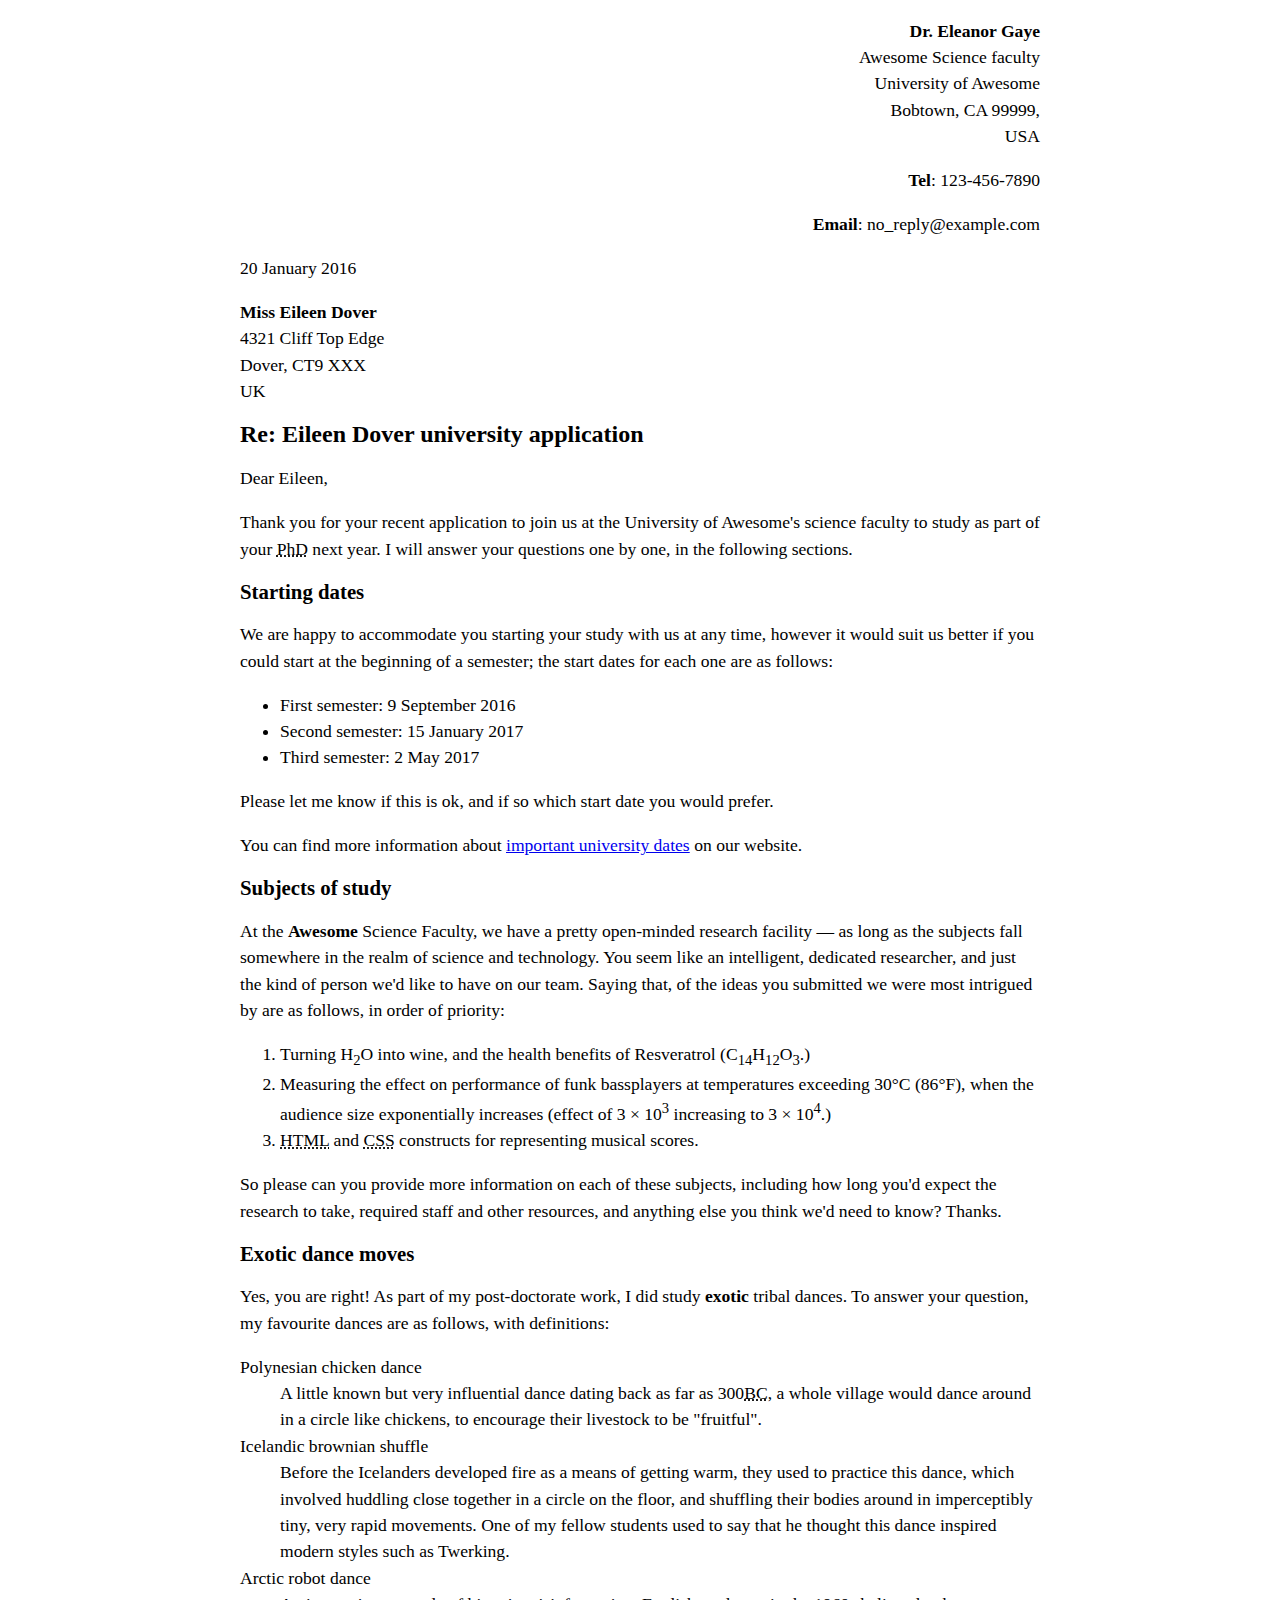
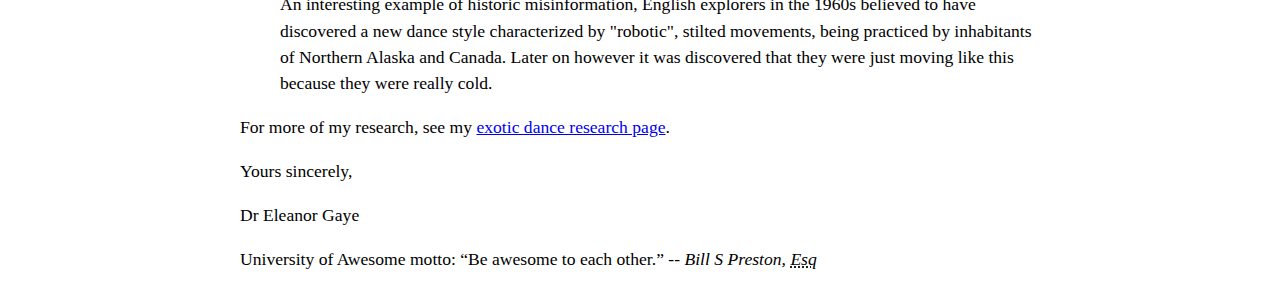
==== letter-markup/index.html @ ee0907f8 "Created letter-markup" ====
<!DOCTYPE html>
<html lang="en">
    <head>
        <meta charset="utf-8">
        <meta name="viewport" content="width=device-width, initial-scale=1.0">
        <meta name="author" content="Vy Le">
        <title>Awesome science application correspondance</title>
        <style>
            html {
            font-size: 16px;
            }
            body {
            max-width: 800px;
            margin: 0 auto;
            }
            .sender-column {
            text-align: right;
            }
            h1 {
            font-size: 1.5rem;
            }
            h2 {
            font-size: 1.3rem;
            }
            p, ul, ol, dl, address {
            font-size: 1.1rem;
            }
            p, li, dd, dt, address {
            line-height: 1.5;
            }
            address {
            font-style: normal;
            margin: 1rem 0;
            }
        </style>
    </head>
    <body>
        <address class="sender-column">
            <p>
                <strong>Dr. Eleanor Gaye</strong><br>
                Awesome Science faculty<br>
                University of Awesome<br>
                Bobtown, CA 99999,<br>
                USA<br>
            </p>
            <p><strong>Tel</strong>: 123-456-7890<br></p>
            <p><strong>Email</strong>: no_reply@example.com<br></p>
        </address> 
        <p class="sender=column"><time datetime="2016-01-20">20 January 2016</time></p>

<address>
            <strong>Miss Eileen Dover</strong><br>
            4321 Cliff Top Edge<br>
            Dover, CT9 XXX<br>
            UK<br>
</address> 


<h1>Re: Eileen Dover university application</h1>

<p>Dear Eileen,</p>

<p>Thank you for your recent application to join us at the University of Awesome's science faculty to study as part of your <abbr title="Philosophy Doctorate">PhD</abbr> next year. I will answer your questions one by one, in the following sections.</p>

<h2>Starting dates</h2>

<p>We are happy to accommodate you starting your study with us at any time, however it would suit us better if you could start at the beginning of a semester; the start dates for each one are as follows:</p>

<ul>
    <li>First semester: <time datetime="2016-09-09">9 September 2016</time></li>
    <li>Second semester: <time datetime="2017-01-15">15 January 2017</time></li>
    <li>Third semester: <time datetime="2017-05-02">2 May 2017</time></li>
</ul>

<p>Please let me know if this is ok, and if so which start date you would prefer.</p>

<p>You can find more information about <a href="http://example.com" title="Academic schedule">important university dates</a> on our website.</p>


<h2>Subjects of study</h2>

<p>At the <strong>Awesome</strong> Science Faculty, we have a pretty open-minded research facility — as long as the subjects fall somewhere in the realm of science and technology. You seem like an intelligent, dedicated researcher, and just the kind of person we'd like to have on our team. Saying that, of the ideas you submitted we were most intrigued by are as follows, in order of priority:</p>

<ol>
    <li>Turning H<sub>2</sub>O into wine, and the health benefits of Resveratrol (C<sub>14</sub>H<sub>12</sub>O<sub>3</sub>.)</li>
    <li>Measuring the effect on performance of funk bassplayers at temperatures exceeding 30°C (86°F), when the audience size exponentially increases (effect of 3 × 10<sup>3</sup> increasing to 3 × 10<sup>4</sup>.)</li>
    <li><abbr title="Hypertext Markup Language">HTML</abbr> and <abbr title="Cascading Style Sheets">CSS</abbr> constructs for representing musical scores.</li>
</ol>

<p>So please can you provide more information on each of these subjects, including how long you'd expect the research to take, required staff and other resources, and anything else you think we'd need to know? Thanks.</p>


<h2>Exotic dance moves</h2>

<p>Yes, you are right! As part of my post-doctorate work, I did study <strong>exotic</strong> tribal dances. To answer your question, my favourite dances are as follows, with definitions:</p>

<dl>
    <dt>Polynesian chicken dance</dt>
    <dd>A little known but very influential dance dating back as far as 300<abbr title="before Christ">BC</abbr>, a whole village would dance around in a circle like chickens, to encourage their livestock to be "fruitful".</dd>
    <dt>Icelandic brownian shuffle</dt>
    <dd>Before the Icelanders developed fire as a means of getting warm, they used to practice this dance, which involved huddling close together in a circle on the floor, and shuffling their bodies around in imperceptibly tiny, very rapid movements. One of my fellow students used to say that he thought this dance inspired modern styles such as Twerking.</dd>
    <dt>Arctic robot dance</dt>
    <dd>An interesting example of historic misinformation, English explorers in the 1960s believed to have discovered a new dance style characterized by "robotic", stilted movements, being practiced by inhabitants of Northern Alaska and Canada. Later on however it was discovered that they were just moving like this because they were really cold.</dd>
</dl>

<p>For more of my research, see my <a href="http://example.com" title="Research page">exotic dance research page</a>.</p>

<p>Yours sincerely,</p>
<p>Dr Eleanor Gaye</p>

<p>University of Awesome motto: <q>Be awesome to each other.</q> -- <cite>Bill S Preston, <abbr title="Esquire">Esq</abbr></cite></p>
    </body>
</html>
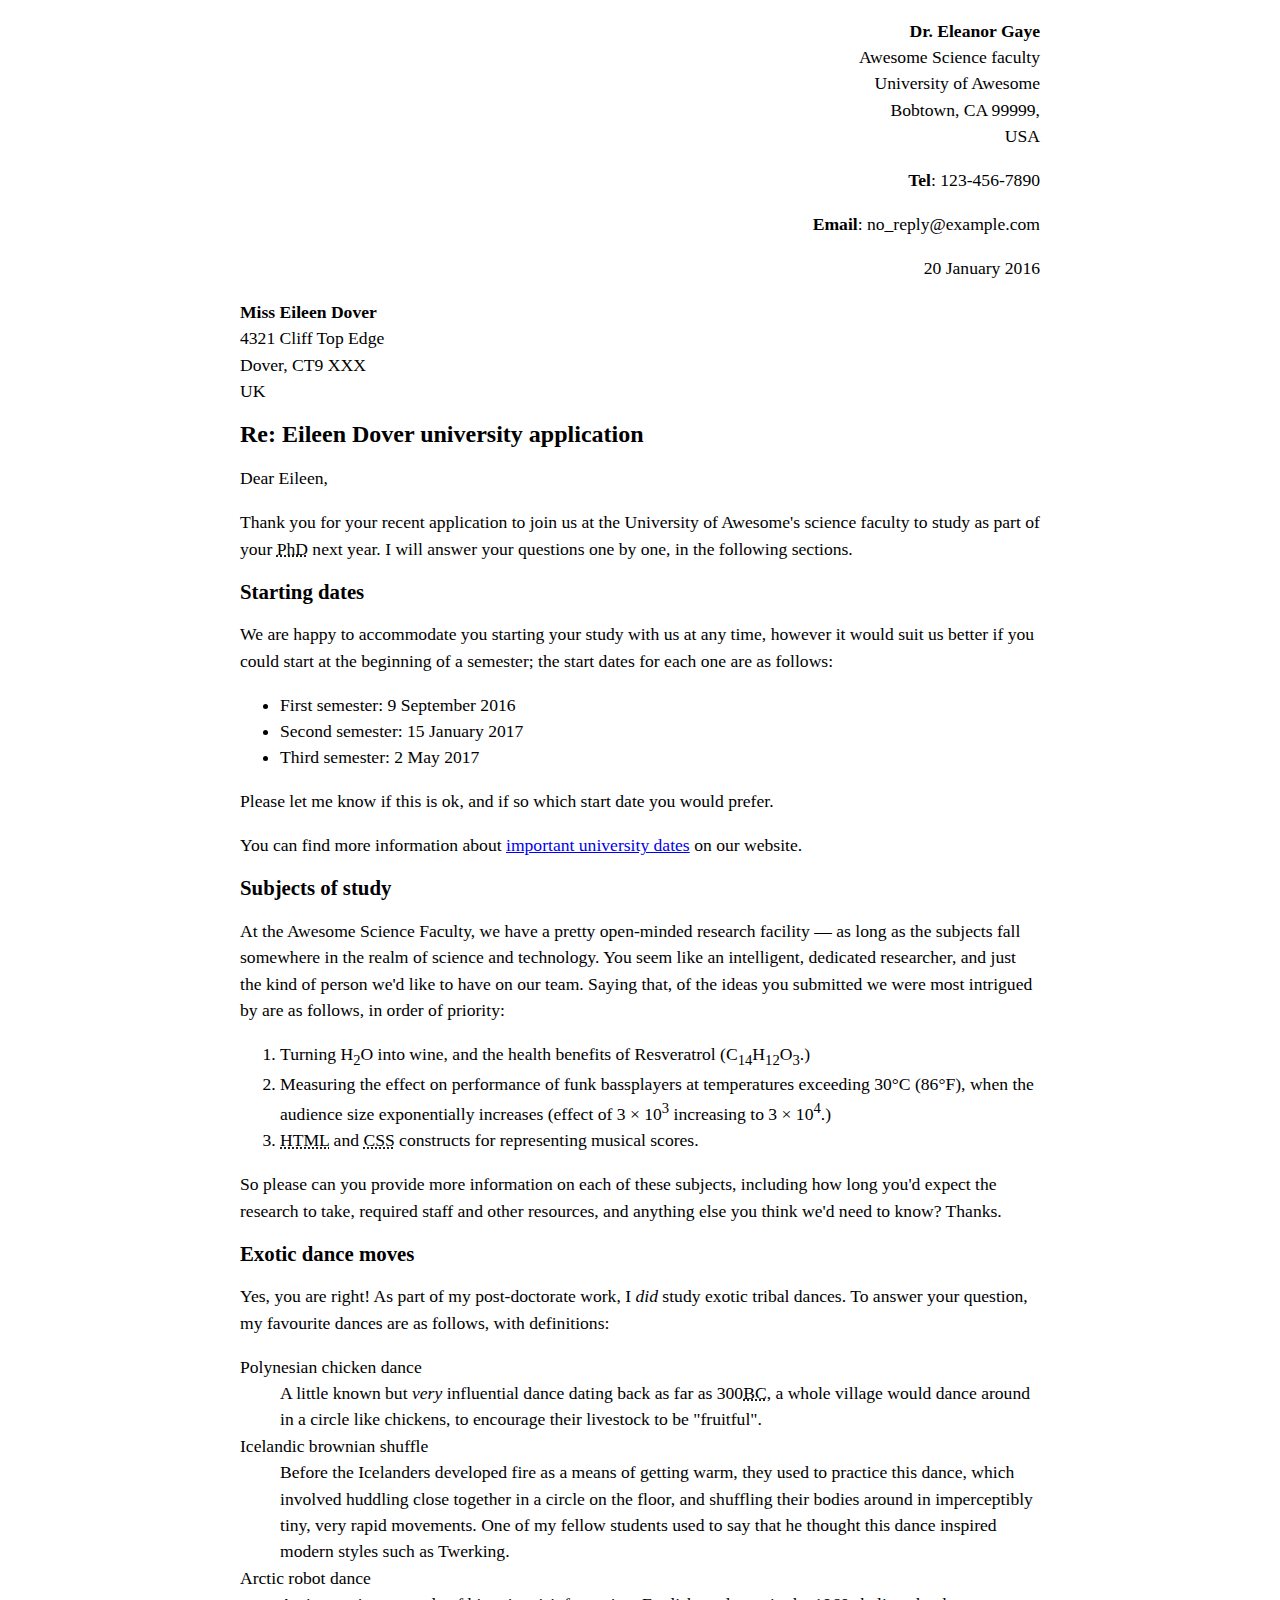
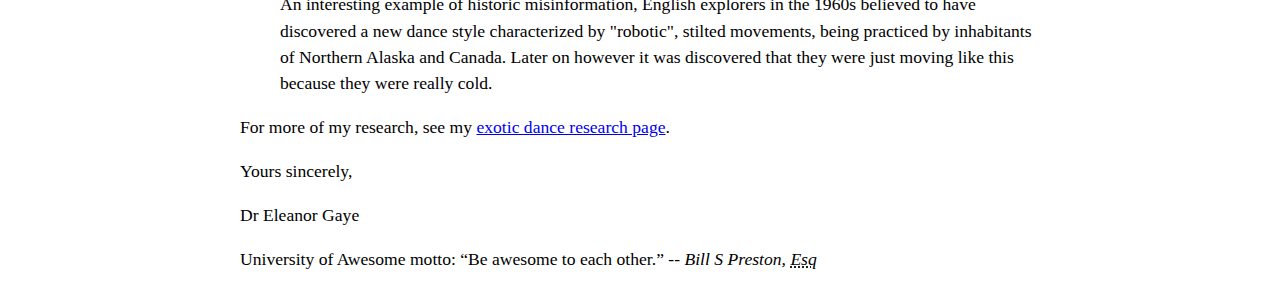
==== commit 8c37fdf4: "Created letter-markup" ====
--- a/letter-markup/index.html
+++ b/letter-markup/index.html
@@ -41,18 +41,18 @@
                 Awesome Science faculty<br>
                 University of Awesome<br>
                 Bobtown, CA 99999,<br>
-                USA<br>
+                USA
             </p>
-            <p><strong>Tel</strong>: 123-456-7890<br></p>
+            <p><strong>Tel</strong>: 123-456-7890</p>
             <p><strong>Email</strong>: no_reply@example.com<br></p>
         </address> 
-        <p class="sender=column"><time datetime="2016-01-20">20 January 2016</time></p>
+        <p class="sender-column"><time datetime="2016-01-20">20 January 2016</time></p>
 
 <address>
             <strong>Miss Eileen Dover</strong><br>
             4321 Cliff Top Edge<br>
             Dover, CT9 XXX<br>
-            UK<br>
+            UK
 </address> 
 
 
@@ -79,7 +79,7 @@
 
 <h2>Subjects of study</h2>
 
-<p>At the <strong>Awesome</strong> Science Faculty, we have a pretty open-minded research facility — as long as the subjects fall somewhere in the realm of science and technology. You seem like an intelligent, dedicated researcher, and just the kind of person we'd like to have on our team. Saying that, of the ideas you submitted we were most intrigued by are as follows, in order of priority:</p>
+<p>At the Awesome Science Faculty, we have a pretty open-minded research facility — as long as the subjects fall somewhere in the realm of science and technology. You seem like an intelligent, dedicated researcher, and just the kind of person we'd like to have on our team. Saying that, of the ideas you submitted we were most intrigued by are as follows, in order of priority:</p>
 
 <ol>
     <li>Turning H<sub>2</sub>O into wine, and the health benefits of Resveratrol (C<sub>14</sub>H<sub>12</sub>O<sub>3</sub>.)</li>
@@ -92,11 +92,11 @@
 
 <h2>Exotic dance moves</h2>
 
-<p>Yes, you are right! As part of my post-doctorate work, I did study <strong>exotic</strong> tribal dances. To answer your question, my favourite dances are as follows, with definitions:</p>
+<p>Yes, you are right! As part of my post-doctorate work, I <i>did</i> study exotic tribal dances. To answer your question, my favourite dances are as follows, with definitions:</p>
 
 <dl>
     <dt>Polynesian chicken dance</dt>
-    <dd>A little known but very influential dance dating back as far as 300<abbr title="before Christ">BC</abbr>, a whole village would dance around in a circle like chickens, to encourage their livestock to be "fruitful".</dd>
+    <dd>A little known but <i>very</i> influential dance dating back as far as 300<abbr title="before Christ">BC</abbr>, a whole village would dance around in a circle like chickens, to encourage their livestock to be "fruitful".</dd>
     <dt>Icelandic brownian shuffle</dt>
     <dd>Before the Icelanders developed fire as a means of getting warm, they used to practice this dance, which involved huddling close together in a circle on the floor, and shuffling their bodies around in imperceptibly tiny, very rapid movements. One of my fellow students used to say that he thought this dance inspired modern styles such as Twerking.</dd>
     <dt>Arctic robot dance</dt>
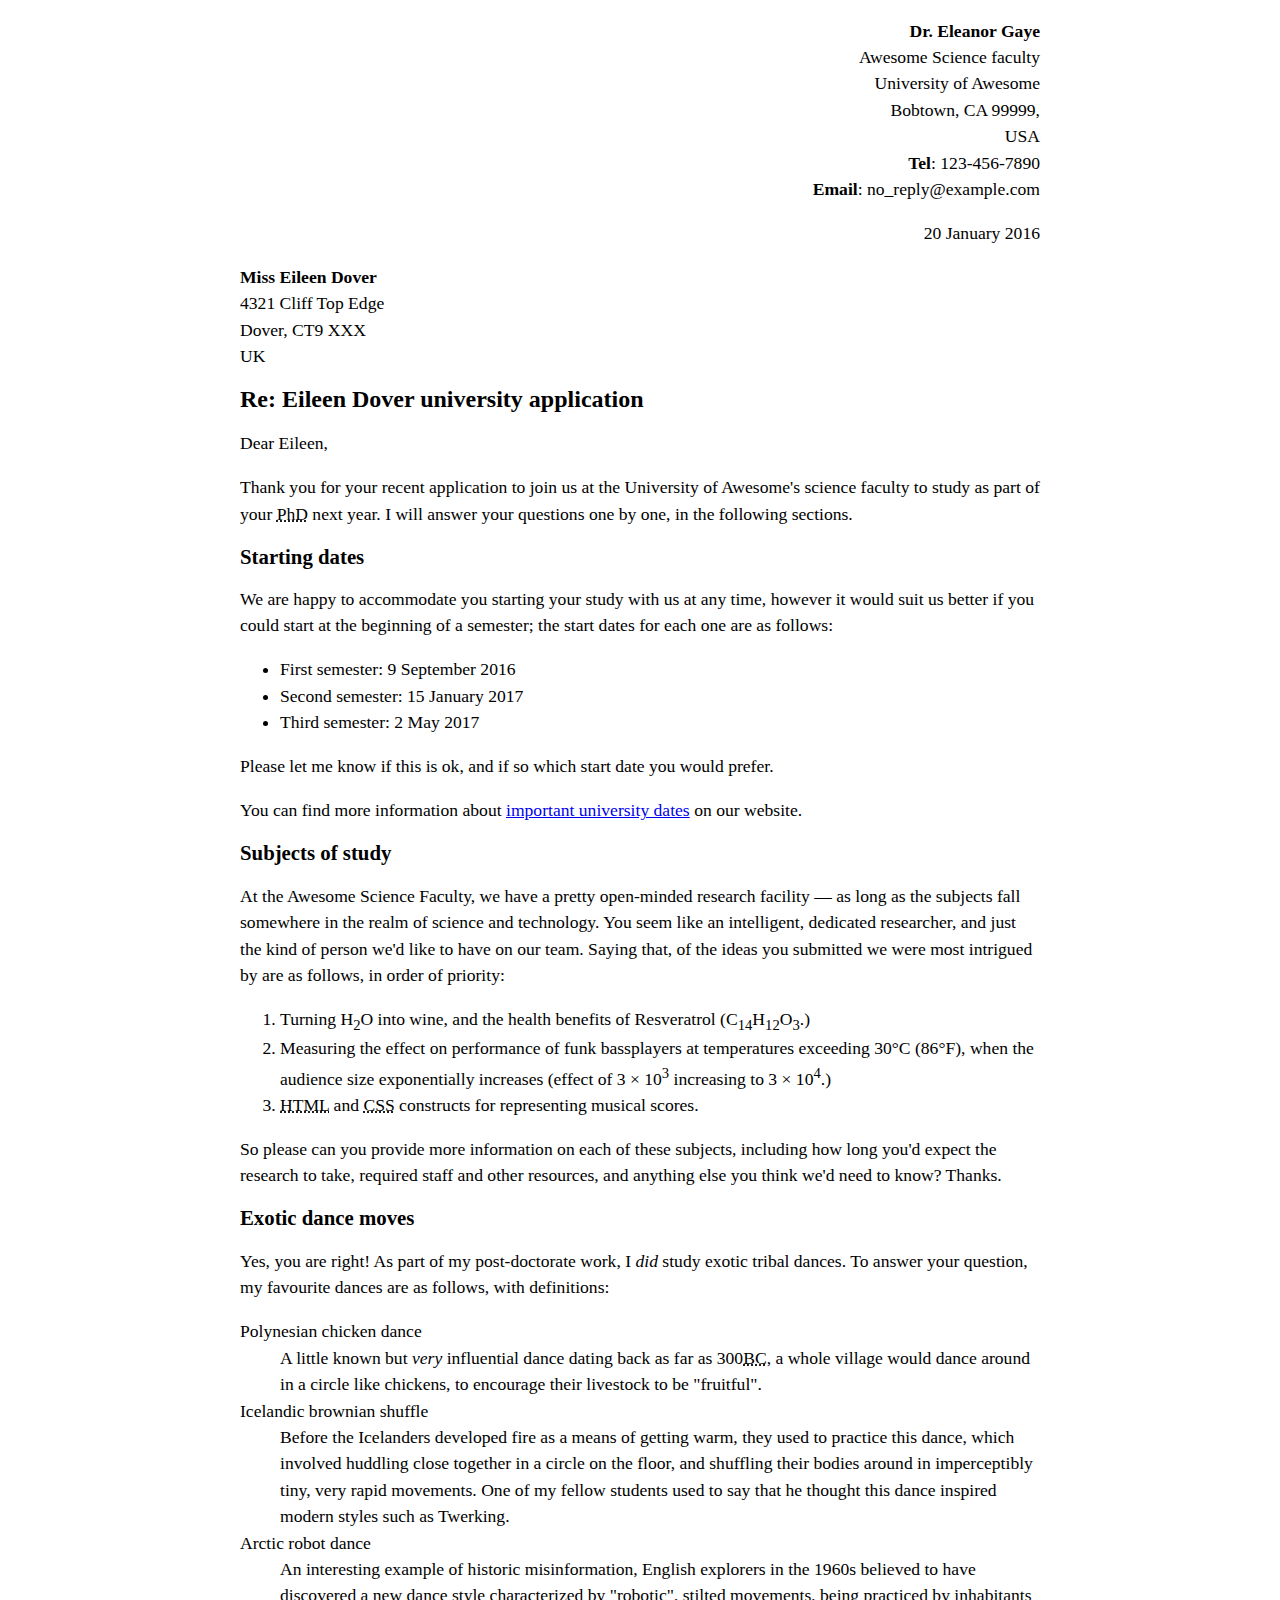
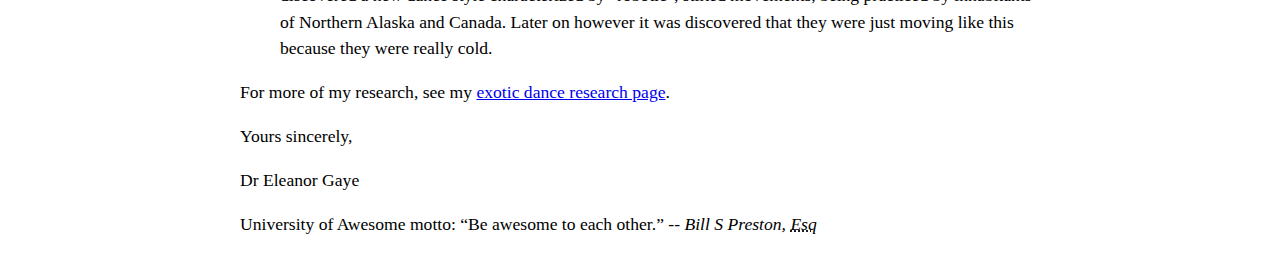
==== commit 2660997f: "Created letter-markup" ====
--- a/letter-markup/index.html
+++ b/letter-markup/index.html
@@ -41,10 +41,11 @@
                 Awesome Science faculty<br>
                 University of Awesome<br>
                 Bobtown, CA 99999,<br>
-                USA
+                USA<br>
+                <strong>Tel</strong>: 123-456-7890<br>
+                <strong>Email</strong>: no_reply@example.com
             </p>
-            <p><strong>Tel</strong>: 123-456-7890</p>
-            <p><strong>Email</strong>: no_reply@example.com<br></p>
+            
         </address> 
         <p class="sender-column"><time datetime="2016-01-20">20 January 2016</time></p>
 
